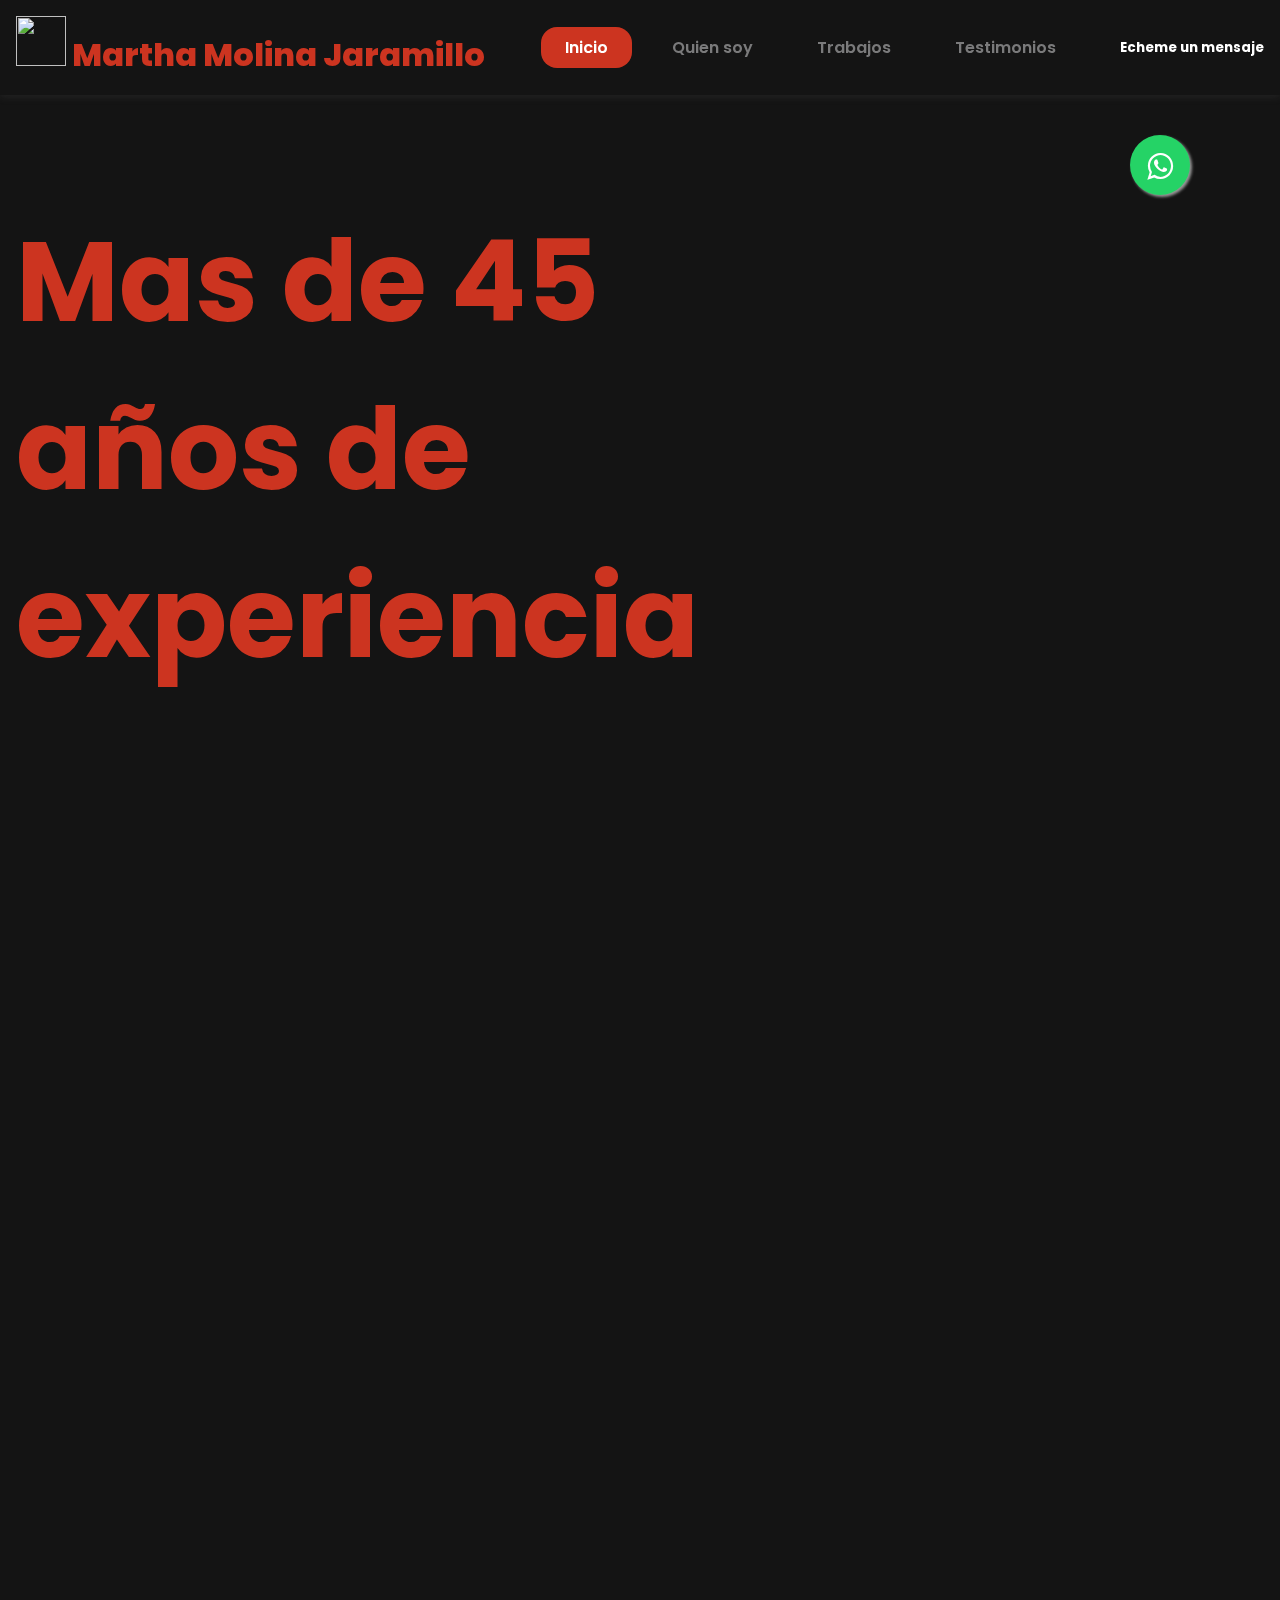
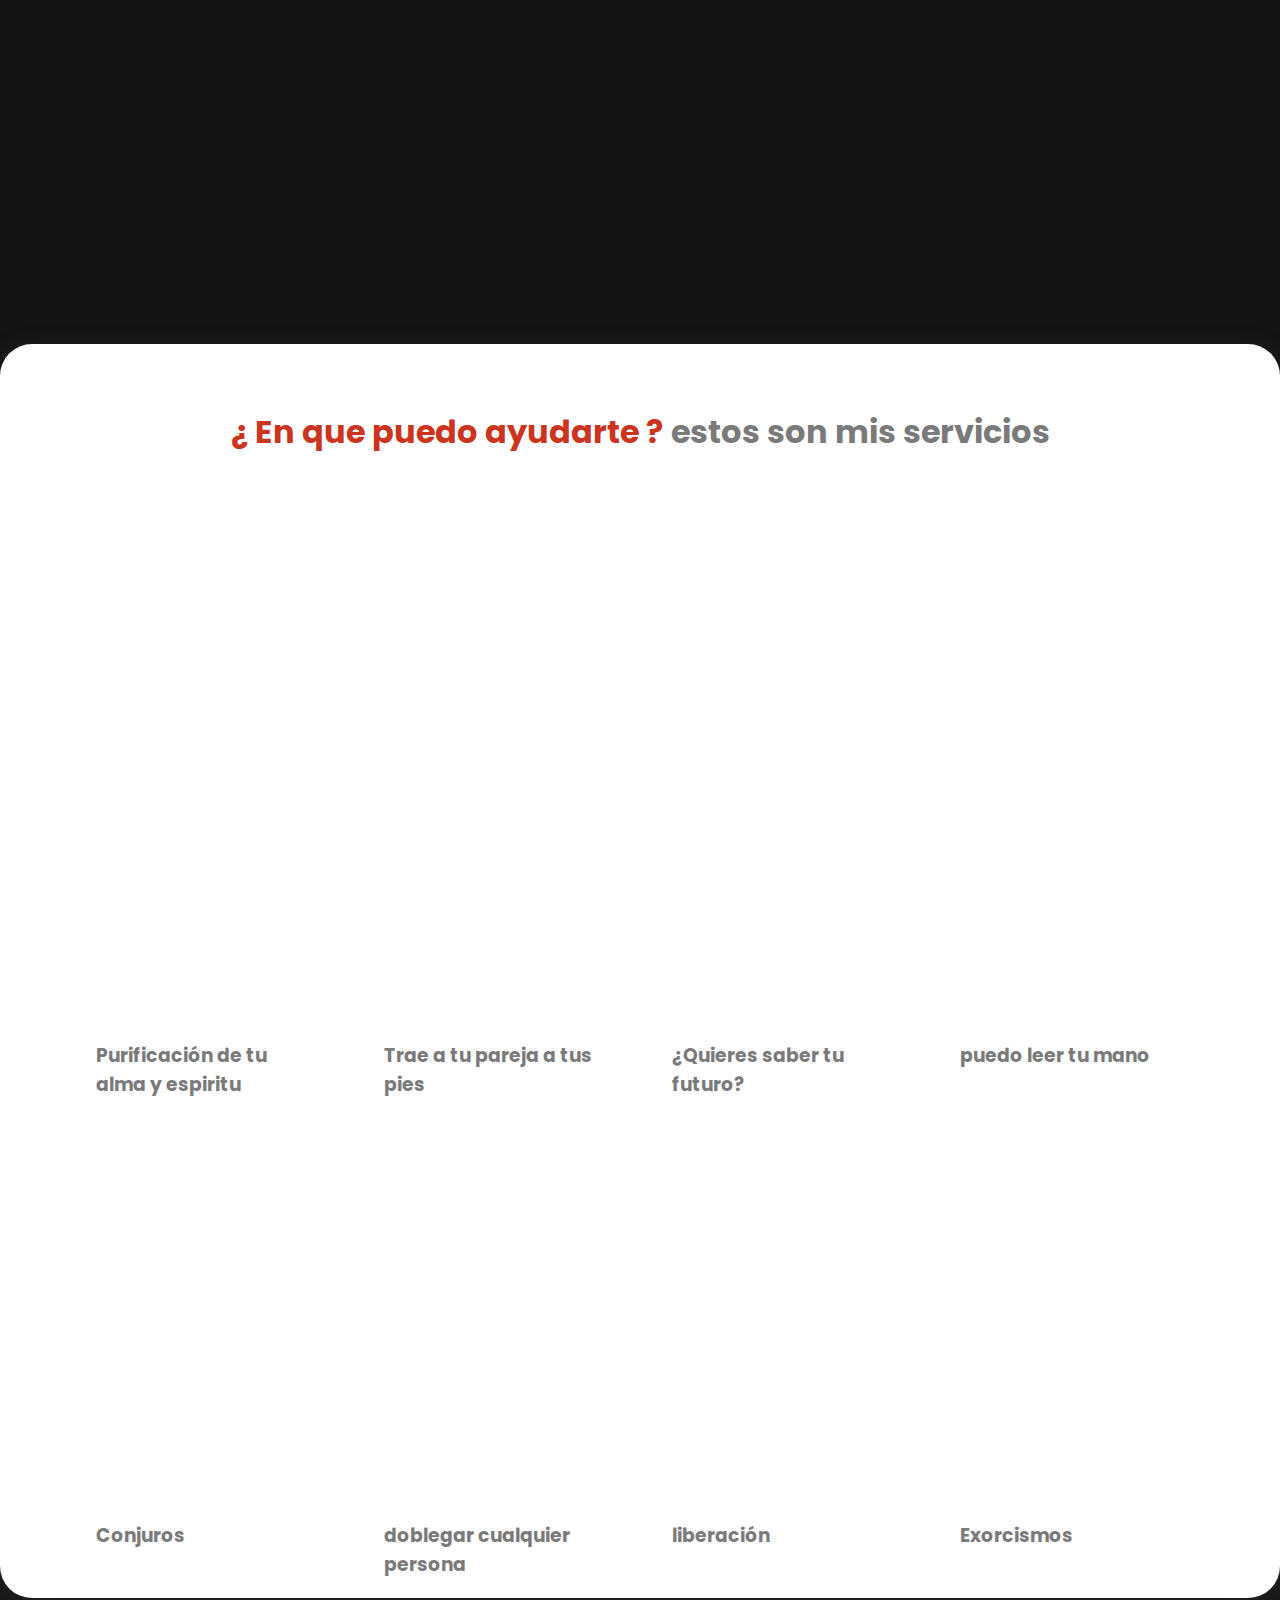
==== index.html @ 522d39cc "Add files via upload" ====
<!DOCTYPE html>
<html lang="en">

<head>
    <meta charset="UTF-8">
    <meta name="viewport" content="width=device-width, initial-scale=1.0">
    <title>
        Martha Molina Jaramillo</title>

    <link rel="shortcut icon" href="assets/mt1.png" />
    <link rel="stylesheet" href="whatsapp.css">

    <link rel="icon" href="ruta_al_favicon.ico" type="image/x-icon">
    <link rel="preconnect" href="https://fonts.gstatic.com">
    <link href="https://fonts.googleapis.com/css2?family=Poppins:wght@200;300;400;500;600;700;800;900&display=swap" rel="stylesheet">
    <link href='https://unpkg.com/boxicons@2.0.7/css/boxicons.min.css' rel='stylesheet'>
    <link rel="stylesheet" href="style.css">
</head>

<link rel="stylesheet" href="https://maxcdn.bootstrapcdn.com/font-awesome/4.5.0/css/font-awesome.min.css">
<a href="https://api.whatsapp.com/send?phone=525630905645&text=Estoy interesado en tus trabajos quiero saber mas." class="float" target="_blank">
    <i class="fa fa-whatsapp my-float"></i>
</a>


<body>
    <!-- MOBILE NAV -->
    <div class="mb-nav">
        <div class="mb-move-item"></div>
        <div class="mb-nav-item active">
            <a href="#home">
                <i class="bx bxs-home"></i>
            </a>
        </div>
        <div class="mb-nav-item">
            <a href="#about">
                <i class='bx bxs-wink-smile'></i>
            </a>
        </div>
        <div class="mb-nav-item">
            <a href="#food-menu-section">
                <i class='bx bxs-food-menu'></i>
            </a>
        </div>
        <div class="mb-nav-item">
            <a href="#testimonial">
                <i class='bx bxs-comment-detail'></i>
            </a>
        </div>
    </div>
    <!-- END MOBILE NAV -->
    <!-- BACK TO TOP BTN -->

    <!-- TOP NAVIGATION -->
    <div class="nav">
        <div class="menu-wrap">
            <a href="#home">
                <div class="logo">
                    <img src="assets/mt1.png" height="50" width="50" alt=""> Martha Molina Jaramillo
                </div>
            </a>
            <div class="menu h-xs">
                <a href="#home">
                    <div class="menu-item active">
                        Inicio
                    </div>
                </a>
                <a href="#about">
                    <div class="menu-item">
                        Quien soy
                    </div>
                </a>
                <a href="#food-menu-section">
                    <div class="menu-item">
                        Trabajos
                    </div>
                </a>
                <a href="#testimonial">
                    <div class="menu-item">
                        Testimonios
                    </div>
                </a>
            </div>
            <div class="right-menu">
                <h5>Echeme un mensaje</h5>


            </div>
        </div>
    </div>
    <!-- END TOP NAVIGATION -->
    <!-- SECTION HOME -->
    <section id="home" class="fullheight align-items-center bg-img bg-img-fixed" style="background-image: url(assets/mt4.png);">
        <div class="container">
            <div class="row">
                <div class="col-6 col-xs-12">
                    <div class="slogan">
                        <h1 class="left-to-right play-on-scroll">
                            Mas de 45 años de experiencia
                        </h1>
                        <p class="left-to-right play-on-scroll delay-2">
                        </p>
                        <div class="left-to-right play-on-scroll delay-4">

                        </div>
                    </div>
                </div>
            </div>
        </div>
    </section>
    <!-- END SECTION HOME -->
    <!-- SECION ABOUT -->
    <section class="about fullheight align-items-center" id="about">
        <div class="container">
            <div class="row">
                <div class="col-7 h-xs">
                    <img src="assets/mt6.png" alt="" class="fullwidth left-to-right play-on-scroll">
                </div>
                <div class="col-5 col-xs-12 align-items-center">
                    <div class="about-slogan right-to-left play-on-scroll">
                        <h3>
                            <span class="primary-color">Mas de</span> <span class="primary-color">45 años de</span> <span class="primary-color">experiencia</span>
                        </h3>
                        <p>
                            Yo si soy Bruja de a deveras porque yo si vuelo, Yo tengo mas de 50 años de Trabajar lo Negro, Mi trabajo es Negro porque me lo piden. En la Biznaga todos me conocen porque yo soy Bruja, Conmigo no hay que chingarse porque yo no me dejo de Nadie. </p>
                    </div>
                </div>
            </div>
        </div>
    </section>
    <!-- END SECION ABOUT -->
    <!-- FOOD MENU SECTION -->
    <section class="align-items-center bg-img bg-img-fixed" id="food-menu-section" style="background-image: url(assets/background1.png);">
        <div class="container">
            <div class="food-menu">
                <h1>
                    <span class="primary-color"> ¿ En que puedo ayudarte ? </span> estos son mis servicios
                </h1>
                <p>
                </p>
                <div class="food-category">
                    <div class="zoom play-on-scroll">
                        <button class="active" data-food-type="all">
Todos los trabajos                        </button>
                    </div>
                    <div class="zoom play-on-scroll delay-2">
                        <button data-food-type="salad">
                            Baños y Riegos 
                        </button>
                    </div>
                    <div class="zoom play-on-scroll delay-4">
                        <button data-food-type="lorem">
                            Amarres y encantamientos
                        </button>
                    </div>
                    <div class="zoom play-on-scroll delay-6">
                        <button data-food-type="ipsum">
                            Lectura
                        </button>
                    </div>
                    <div class="zoom play-on-scroll delay-8">
                        <button data-food-type="dolor">
                            Entierros
                        </button>
                    </div>
                </div>

                <div class="food-item-wrap all">
                    <div class="food-item salad-type">
                        <div class="item-wrap bottom-up play-on-scroll">
                            <div class="item-img">
                                <div class="img-holder bg-img" style="background-image: url(assets/baño.png);"></div>
                            </div>
                            <div class="item-info">
                                <div>
                                    <h3>
                                        Purificación de tu alma y espiritu
                                    </h3>

                                </div>

                            </div>
                        </div>
                    </div>

                    <div class="food-item lorem-type">
                        <div class="item-wrap bottom-up play-on-scroll">
                            <div class="item-img">
                                <div class="img-holder bg-img" style="background-image: url('assets/baños.png');"></div>
                            </div>
                            <div class="item-info">
                                <div>
                                    <h3>
                                        Trae a tu pareja a tus pies </h3>

                                </div>

                            </div>
                        </div>
                    </div>

                    <div class="food-item ipsum-type">
                        <div class="item-wrap bottom-up play-on-scroll">
                            <div class="item-img">
                                <div class="img-holder bg-img" style="background-image: url('assets/cartas.png');">
                                </div>
                            </div>
                            <div class="item-info">
                                <div>
                                    <h3>
                                        ¿Quieres saber tu futuro?
                                    </h3>

                                </div>

                            </div>
                        </div>
                    </div>

                    <div class="food-item ipsum-type">
                        <div class="item-wrap bottom-up play-on-scroll">
                            <div class="item-img">
                                <div class="img-holder bg-img" style="background-image: url('assets/manos.png');">
                                </div>
                            </div>
                            <div class="item-info">
                                <div>
                                    <h3>
                                        puedo leer tu mano
                                    </h3>

                                </div>

                            </div>
                        </div>
                    </div>
                    <div class="food-item lorem-type">
                        <div class="item-wrap bottom-up play-on-scroll">
                            <div class="item-img">
                                <div class="img-holder bg-img" style="background-image: url('assets/amarre1.png');"></div>
                            </div>
                            <div class="item-info">
                                <div>
                                    <h3>
                                        Conjuros
                                    </h3>

                                </div>

                            </div>
                        </div>
                    </div>

                    <div class="food-item dolor-type">
                        <div class="item-wrap bottom-up play-on-scroll">
                            <div class="item-img">
                                <div class="img-holder bg-img" style="background-image: url('assets/entierro.png');"></div>
                            </div>
                            <div class="item-info">
                                <div>
                                    <h3>
                                        doblegar cualquier persona
                                    </h3>

                                </div>

                            </div>
                        </div>
                    </div>

                    <div class="food-item salad-type">
                        <div class="item-wrap bottom-up play-on-scroll">
                            <div class="item-img">
                                <div class="img-holder bg-img" style="background-image: url('assets/mt8.png');"></div>
                            </div>
                            <div class="item-info">
                                <div>
                                    <h3>
                                        liberación </h3>
                                </div>

                            </div>
                        </div>
                    </div>

                    <div class="food-item salad-type">
                        <div class="item-wrap bottom-up play-on-scroll">
                            <div class="item-img">
                                <div class="img-holder bg-img" style="background-image: url('assets/imagen1.png');"></div>
                            </div>
                            <div class="item-info">
                                <div>
                                    <h3>
                                        Exorcismos </h3>

                                </div>

                            </div>
                        </div>
                    </div>




                </div>
            </div>
        </div>


        </div>
        </div>
        </div>
        </div>
        </div>
        </div>
    </section>
    <!-- END FOOD MENU SECTION -->
    <!-- TESTIMONIAL SECTION -->
    <section id="testimonial">
        <div class="container">
            <div class="row">
                <div class="col-4 col-xs-12">
                    <div class="review-wrap zoom play-on-scroll delay-2">
                        <div class="review-content">
                            <p>
                                "Encontre sentido de nuevo a mi vida, entontre lo que buscaba, gracias patrona" </p>
                            <div class="review-img bg-img" style="background-image: url(assets/Ramiro.png);">
                            </div>
                        </div>
                        <div class="review-info">
                            <h3>
                                Ramiro Cifuentes
                            </h3>
                            <div class="rating">
                                <i class="bx bxs-star"></i>
                                <i class="bx bxs-star"></i>
                                <i class="bx bxs-star"></i>
                                <i class="bx bxs-star"></i>
                                <i class="bx bxs-star"></i>
                            </div>
                        </div>
                    </div>
                </div>
                <div class="col-4 col-xs-12">
                    <div class="zoom play-on-scroll">
                        <div class="review-wrap active">
                            <div class="review-content">
                                <p>
                                    Hace unos meses, mi vida estaba plagada de problemas y desgracias. Me sentía desesperado y sin esperanza, sin saber a dónde acudir. Fue entonces cuando, por casualidad, encontré a Martha
                                    <div class="review-img bg-img" style="background-image: url(assets/fernandolopez.png);">
                                    </div>
                            </div>
                            <div class="review-info">
                                <h3>
                                    Fernando lopez
                                </h3>
                                <div class="rating">
                                    <i class="bx bxs-star"></i>
                                    <i class="bx bxs-star"></i>
                                    <i class="bx bxs-star"></i>
                                    <i class="bx bxs-star"></i>
                                    <i class="bx bxs-star"></i>
                                </div>

                            </div>
                        </div>
                    </div>
                </div>
                <div class="col-4 col-xs-12">
                    <div class="review-wrap zoom play-on-scroll delay-4">
                        <div class="review-content">
                            <p>
                                "Estabamos a punto de separarnos de acabar con nuestra familia por envidia de la gente, infinitas gracias Martha" </p>
                            <div class="review-img bg-img" style="background-image: url(assets/andreaycarlos.png);">
                            </div>
                        </div>
                        <div class="review-info">
                            <h3>
                                Andrea y Carlos
                            </h3>
                            <div class="rating">
                                <i class="bx bxs-star"></i>
                                <i class="bx bxs-star"></i>
                                <i class="bx bxs-star"></i>
                                <i class="bx bxs-star"></i>
                                <i class="bx bxs-star"></i>
                            </div>

                        </div>
                    </div>
                </div>
            </div>
        </div>
    </section>
    <!-- END TESTIMONIAL SECTION -->


    <script src="index.js"></script>
</body>

</html>

</html>
</div>
</div>
</div>
</div>
</div>
</div>
</section>
<!-- END TESTIMONIAL SECTION -->
<!-- FOOTER SECTION -->

<!-- END FOOTER SECTION -->

<script src="index.js "></script>
</body>

</html>
---- whatsapp.css ----
.float {
    position: fixed;
    width: 60px;
    height: 60px;
    bottom: 40px;
    right: 40px;
    background-color: #25d366;
    color: #FFF;
    border-radius: 50px;
    text-align: center;
    font-size: 30px;
    box-shadow: 2px 2px 3px #999;
    z-index: 100;
    top: 15%;
    margin-right: 50px;
    ;
}

.float:hover {
    text-decoration: none;
    color: #25d366;
    background-color: #fff;
}

.my-float {
    margin-top: 16px;
}

.float {
    animation: bounce 1s infinite ease-in-out;
}

@keyframes bounce {
    0%,
    100% {
        transform: translateY(0);
    }
    30%,
    50%,
    70% {
        transform: translateY(-10px);
        /* Ajusta el valor para la distancia de rebote */
    }
}

.right-menu {
    font-family: monospace;
    /* Fuente monoespaciada para alineación uniforme */
    position: relative;
    /* Posicionamiento relativo para el contenedor */
}

.right-menu span {
    display: inline-block;
    /* Convertir cada letra en un bloque */
    animation: escribir 0.5s steps(1, end) forwards;
    /* Animación por letra */
}

@keyframes escribir {
    from {
        width: 0;
        /* Letra inicialmente sin ancho */
    }
    to {
        width: auto;
        /* Letra con ancho completo al final */
    }
}
---- style.css ----
:root {
    --primary-color: rgb(204, 52, 32);
    --background-color: #141414;
    --secon-color: #9da2ad;
    --grey: #7a7a7b;
    --white: #ffffff;
}

* {
    font-family: 'Poppins', sans-serif;
    margin: 0;
    padding: 0;
    box-sizing: border-box;
}

a {
    color: white;
    text-decoration: none;
}

button {
    font-family: 'Poppins', sans-serif;
    margin: 0;
    padding: 0;
    box-sizing: border-box;
}

p {
    color: black;
    font-weight: bold;
    text-decoration: none;
}

h1 {
    color: red;
    text-decoration: none;
}

h5 {
    color: var(--white);
    text-decoration: none;
}

body,
html {
    background-color: var(--background-color);
    scroll-behavior: smooth;
    position: relative;
    overflow-x: hidden;
}

.nav {
    position: fixed;
    top: 0;
    left: 0;
    width: 100%;
    z-index: 99;
    background-color: var(--background-color);
    box-shadow: rgba(99, 99, 99, 0.2) 0px 2px 8px 0px;
}

.menu-wrap {
    max-width: 1366px;
    margin: auto;
    display: flex;
    align-items: center;
    justify-content: space-between;
    padding: 1rem;
}

.logo {
    font-size: 2rem;
    font-weight: 800;
    color: var(--primary-color);
}

.menu {
    display: flex;
    align-items: center;
    justify-content: center;
}

.menu-item {
    margin-left: 1rem;
    padding: .5rem 1.5rem;
    font-weight: 600;
    color: var(--grey);
    transition: .5s ease-in-out;
    cursor: pointer;
}

.menu-item:hover,
.menu-item.active {
    color: var(--white);
    background-color: var(--primary-color);
    border-radius: 1rem;
}

.cart-btn {
    width: 3rem;
    height: 3rem;
    display: flex;
    align-items: center;
    justify-content: center;
    color: var(--primary-color);
    font-size: 2rem;
    cursor: pointer;
    transition: .5s ease-in-out;
}

.cart-btn:hover {
    background-color: var(--primary-color);
    color: var(--white);
    border-radius: 1rem;
}

.fullheight {
    height: 100vh;
}

.align-items-center {
    display: flex;
    align-items: center;
    justify-content: center;
    text-align: center;
}

.bg-img {
    background-position: center;
    background-size: cover;
    background-repeat: no-repeat;
}

.bg-img-fixed {
    background-attachment: fixed;
}

.container {
    width: 100%;
    max-width: 1366px;
    margin: 0 auto;
}

section {
    padding: 9rem 0;
}

.slogan {
    text-align: left;
}

.slogan h1 {
    font-size: 7rem;
    color: var(--primary-color);
}

.slogan button {
    padding: 1rem 5rem;
    outline: none;
    border: none;
    background-color: var(--background-color);
    border: .125rem solid var(--primary-color);
    border-radius: 2rem;
    color: var(--primary-color);
    margin: 3rem 0;
    cursor: pointer;
    font-weight: 600;
    transition: .5s ease-in-out;
}

.slogan button:hover {
    background-color: var(--primary-color);
    color: var(--white);
}

.fullwidth {
    width: 100%;
}

#about img {
    border-radius: 2rem;
    box-shadow: rgba(17, 17, 26, 0.1) 0px 8px 24px, rgba(17, 17, 26, 0.1) 0px 16px 56px, rgba(17, 17, 26, 0.1) 0px 24px 80px;
}

.about-slogan {
    padding: 4rem;
    background-color: var(--white);
    border-radius: 2rem;
    box-shadow: rgba(0, 0, 0, 0.15) 0px 2px 8px;
}

.about-slogan.start {
    transform: translateX(-10rem) !important;
}

.about-slogan h3 {
    font-size: 2rem;
    margin-bottom: 3rem;
    color: var(--grey);
}

.primary-color {
    color: var(--primary-color);
}

.food-menu {
    padding: 4rem;
    background-color: var(--white);
    border-radius: 2rem;
    box-shadow: rgba(100, 100, 111, 0.2) 0px 7px 29px 0px;
}

.food-menu h1 {
    color: var(--grey);
}

.food-menu p {
    margin: 2rem 0;
}

.food-category {
    display: flex;
}

.food-category button {
    padding: .5rem 2.5rem;
    margin: 0 1rem;
    outline: none;
    border: 1px solid var(--primary-color);
    background-color: transparent;
    color: var(--primary-color);
    font-weight: 600;
    border-radius: 1rem;
    cursor: pointer;
    transition: .3s ease-in-out;
}

.food-category button:hover,
.food-category button.active {
    background-color: var(--primary-color);
    color: var(--white);
}

.food-item-wrap {
    display: flex;
    flex-wrap: wrap;
    justify-content: flex-start;
    margin-top: 3rem;
}

.food-item {
    width: 25%;
    height: 30rem;
    padding: 1rem;
}

.item-wrap {
    height: 100%;
    transition: .4s ease-in-out;
    cursor: pointer;
    border-radius: 2rem;
}

.item-wrap:hover {
    box-shadow: rgba(14, 30, 37, 0.12) 0px 2px 4px 0px, rgba(14, 30, 37, 0.32) 0px 2px 16px 0px;
}

.item-img {
    height: 60%;
    position: relative;
    overflow: hidden;
    border-radius: 2rem;
}

.img-holder {
    position: absolute;
    top: 0;
    left: 0;
    width: 100%;
    height: 100%;
    transition: .5s ease-in-out;
    border-radius: 2rem;
}

.img-holder:hover {
    transform: scale(2) rotate(45deg);
}

.item-info {
    display: flex;
    justify-content: space-between;
    align-items: center;
    margin-top: 3rem;
    padding: 0 1rem;
}

.item-info h3 {
    color: var(--grey);
}

.item-info>div:first-child {
    text-align: left;
}

.review-wrap {
    width: 100%;
    padding: 1rem;
    background-color: var(--white);
    border-radius: 3rem;
    box-shadow: rgba(100, 100, 111, 0.2) 0px 7px 29px 0px;
}

.review-wrap.active {
    transform: scale(1.2) !important;
}

.review-content {
    padding: 3rem;
    border-bottom: .125rem solid var(--grey);
    position: relative;
    text-align: center;
}

.review-img {
    position: absolute;
    left: 50%;
    transform: translateX(-50%);
    bottom: -2.5rem;
    width: 5rem;
    height: 5rem;
    border-radius: 2rem;
    box-shadow: rgba(100, 100, 111, 0.2) 0px 7px 29px 0px;
}

.review-info {
    padding: 3rem;
    text-align: center;
}

.rating {
    margin-top: 2rem;
}

.rating i {
    color: var(--primary-color);
}

.footer {
    color: var(--white);
}

.footer h1 {
    color: var(--primary-color);
}

.input-group {
    padding: 1rem;
    border: .125rem solid var(--primary-color);
    border-radius: 2rem;
    display: flex;
    justify-content: space-between;
    margin-top: 2rem;
}

.input-group input {
    flex: auto;
    outline: none;
    border: none;
    color: var(--primary-color);
    background-color: transparent;
}

.input-group button {
    padding: .5rem 1rem;
    outline: none;
    border: none;
    background-color: var(--primary-color);
    border-radius: 1rem;
    color: var(--white);
    font-weight: 600;
    cursor: pointer;
}

.back-to-top {
    position: fixed;
    bottom: 70px;
    right: 70px;
    border-radius: 10px;
    background-color: var(--primary-color);
    color: var(--white);
    display: flex;
    align-items: center;
    justify-content: center;
    font-size: 2rem;
    padding: .5rem;
    z-index: 99;
    display: none;
}

.food-item-wrap>div {
    display: none;
}

.food-item-wrap.all>div {
    display: block;
}

.food-item-wrap.salad>div.salad-type {
    display: block;
}

.food-item-wrap.lorem>div.lorem-type {
    display: block;
}

.food-item-wrap.ipsum>div.ipsum-type {
    display: block;
}

.food-item-wrap.dolor>div.dolor-type {
    display: block;
}


/* ANIMATION */

.left-to-right {
    transform: translateX(-150%);
    transition: 1s ease-in-out;
}

.left-to-right.start {
    transform: translateX(0);
}

.right-to-left {
    transform: translateX(150%);
    transition: 1s ease-in-out;
}

.right-to-left.start {
    transform: translateX(0);
}

.zoom {
    transform: scale(0);
    transition: .6s ease-in-out;
}

.zoom.start {
    transform: unset;
}

.bottom-up {
    transform: translateY(30%);
    transition: .8s ease-in-out;
}

.bottom-up.start {
    transform: translateY(0);
}

.delay-2 {
    transition-delay: .2s;
}

.delay-4 {
    transition-delay: .4s;
}

.delay-6 {
    transition-delay: .6s;
}

.delay-8 {
    transition-delay: .8s;
}

.delay-10 {
    transition-delay: .10s;
}

.delay-12 {
    transition-delay: .12s;
}


/* GRID SYSTEM */

.row {
    display: flex;
    flex-wrap: wrap;
}

[class*="col-"] {
    padding: 1rem;
}

.col-1 {
    width: 8.33%;
}

.col-2 {
    width: 16.66%;
}

.col-3 {
    width: 25%;
}

.col-4 {
    width: 33.33%;
}

.col-5 {
    width: 41.66%;
}

.col-6 {
    width: 50%;
}

.col-7 {
    width: 58.33%;
}

.col-8 {
    width: 66.66%;
}

.col-9 {
    width: 75%;
}

.col-10 {
    width: 83.33%;
}

.col-11 {
    width: 91.66%;
}

.col-12 {
    width: 100%;
}

.mb-nav {
    display: none;
}


/* Extra small devices (phones, 600px and down) */

@media only screen and (max-width: 600px) {
    * {
        font-size: 13px;
    }
    h1 {
        font-size: 3rem !important;
    }
    span {
        font-size: inherit;
    }
    .cart-btn i {
        font-size: 2rem;
    }
    .about {
        background-image: url(assets/dan-gold-4_jhDO54BYg-unsplash.jpg);
        background-attachment: fixed;
    }
    .about-slogan.start {
        transform: translateX(0) !important;
    }
    .food-menu {
        padding: 4rem 0;
    }
    .food-item {
        width: 50%;
        height: 25rem;
    }
    .food-category {
        overflow-y: scroll;
    }
    .food-category button {
        width: max-content;
    }
    .back-to-top {
        bottom: 6rem;
        right: 1rem;
    }
    .review-wrap.active {
        transform: unset !important;
    }
    /* MOBILE NAV */
    .mb-nav {
        position: fixed;
        bottom: 0;
        display: flex;
        width: 100%;
        justify-content: space-between;
        align-items: center;
        background-color: var(--white);
        z-index: 99;
        overflow: hidden;
        border-top-left-radius: 2rem;
        border-top-right-radius: 2rem;
        box-shadow: rgba(100, 100, 111, 0.2) 0px 7px 29px 0px;
    }
    .mb-nav-item {
        display: flex;
        align-items: center;
        justify-content: center;
        flex: 25%;
        padding: 1rem 0;
    }
    .mb-nav-item i,
    .mb-nav-item a {
        font-size: 2rem;
        color: var(--secon-color);
        z-index: 2;
        transition: .5s ease-in-out;
    }
    .mb-nav-item.active i {
        color: var(--white);
    }
    .mb-move-item {
        position: absolute;
        left: 0;
        width: 25%;
        height: 100%;
        background-color: var(--primary-color);
        transition: .5s ease-in-out;
    }
    /* END MOBILE NAV */
    .col-xs-1 {
        width: 8.33%;
    }
    .col-xs-2 {
        width: 16.66%;
    }
    .col-xs-3 {
        width: 25%;
    }
    .col-xs-4 {
        width: 33.33%;
    }
    .col-xs-5 {
        width: 41.66%;
    }
    .col-xs-6 {
        width: 50%;
    }
    .col-xs-7 {
        width: 58.33%;
    }
    .col-xs-8 {
        width: 66.66%;
    }
    .col-xs-9 {
        width: 75%;
    }
    .col-xs-10 {
        width: 83.33%;
    }
    .col-xs-11 {
        width: 91.66%;
    }
    .col-xs-12 {
        width: 100%;
    }
    .h-xs {
        display: none;
    }
}
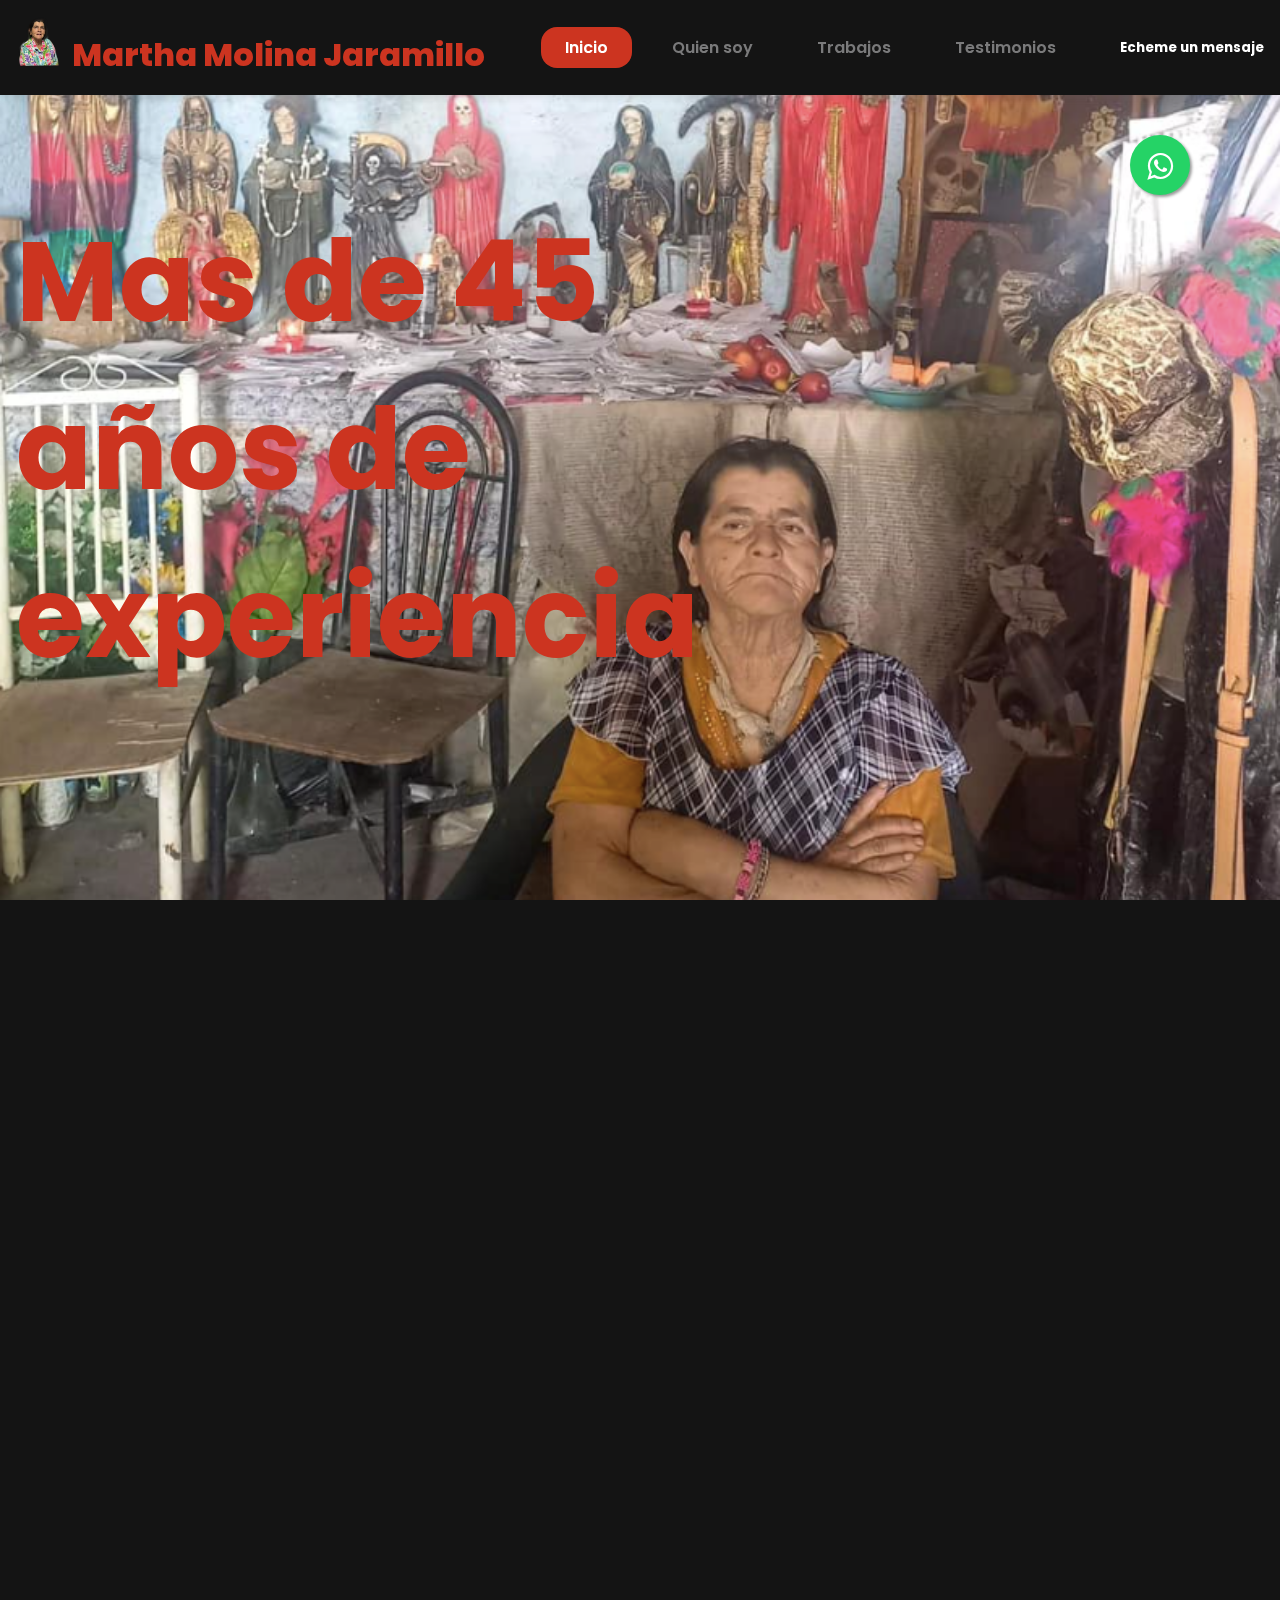
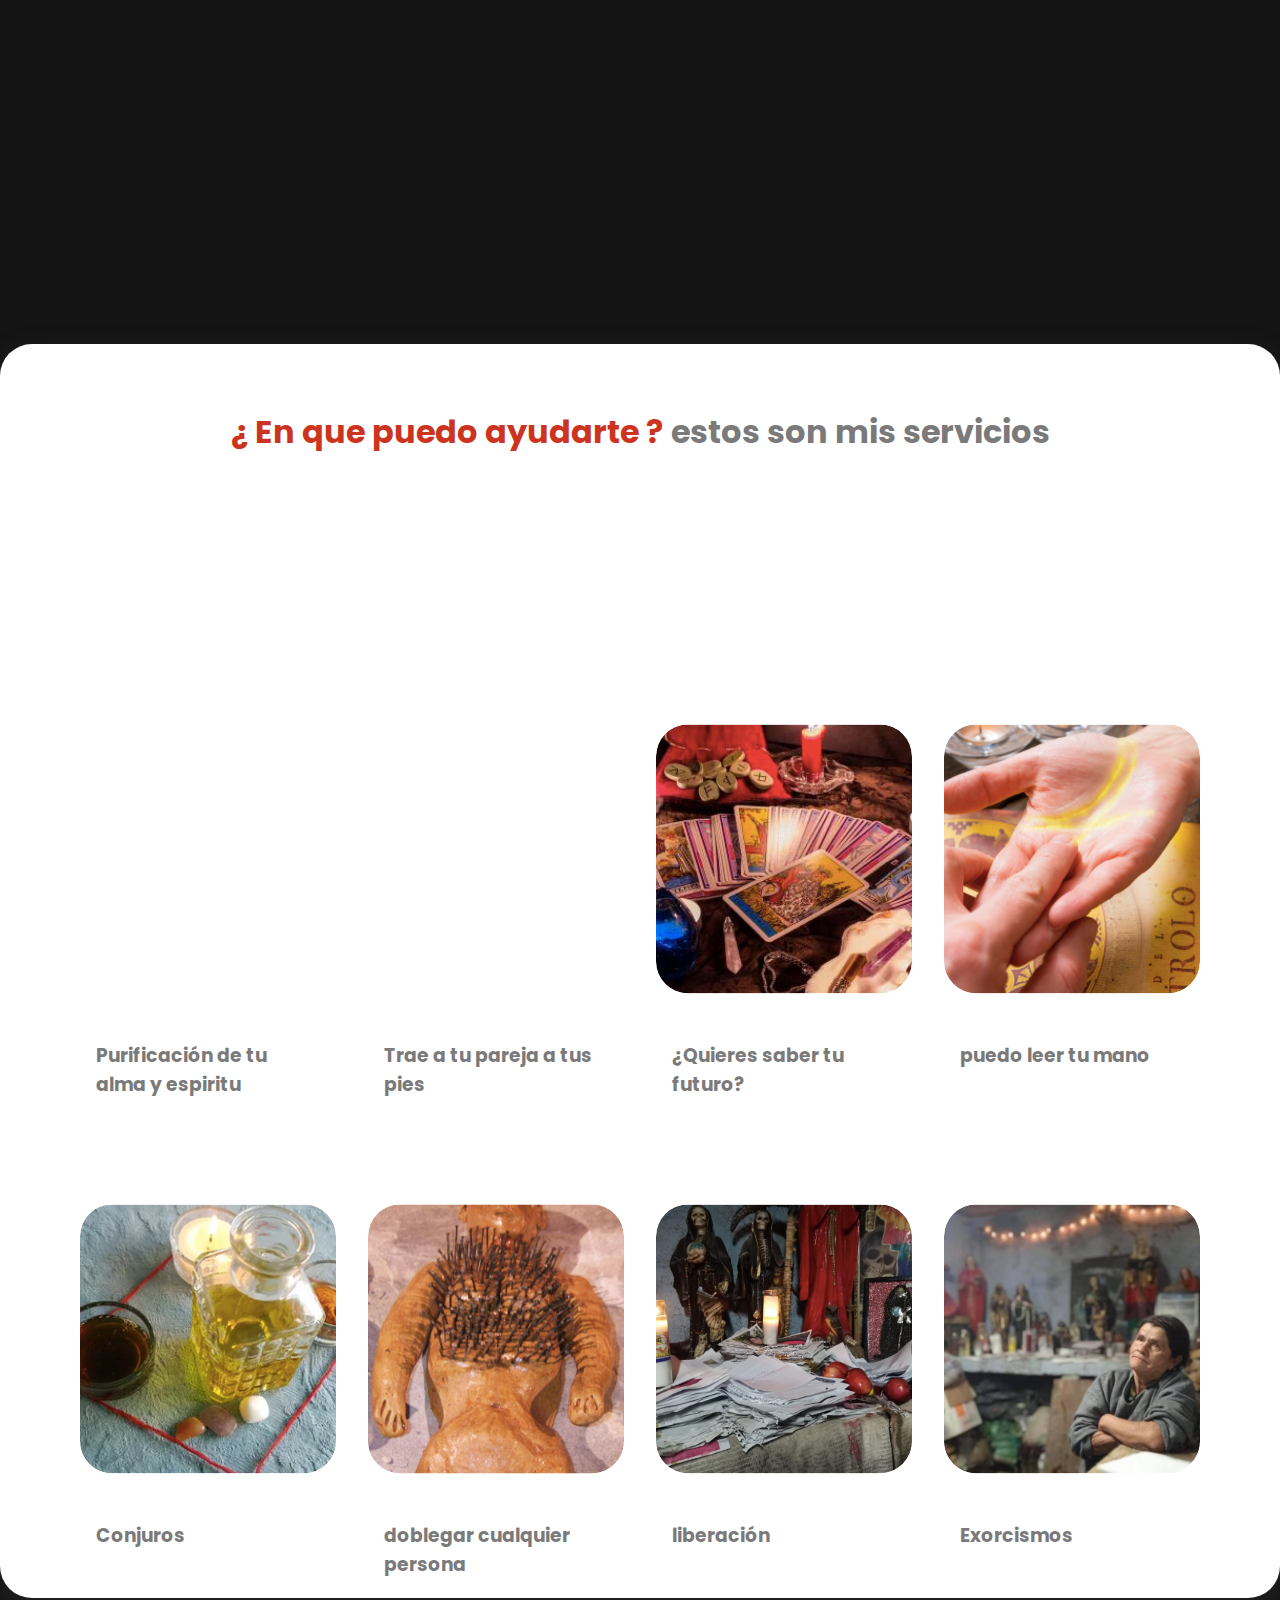
==== commit e4f78ccc: "Update index.html" ====
--- a/index.html
+++ b/index.html
@@ -15,6 +15,34 @@
     <link href="https://fonts.googleapis.com/css2?family=Poppins:wght@200;300;400;500;600;700;800;900&display=swap" rel="stylesheet">
     <link href='https://unpkg.com/boxicons@2.0.7/css/boxicons.min.css' rel='stylesheet'>
     <link rel="stylesheet" href="style.css">
+     <script>
+        ! function(f, b, e, v, n, t, s) {
+            if (f.fbq) return;
+            n = f.fbq = function() {
+                n.callMethod ?
+                    n.callMethod.apply(n, arguments) : n.queue.push(arguments)
+            };
+            if (!f._fbq) f._fbq = n;
+            n.push = n;
+            n.loaded = !0;
+            n.version = '2.0';
+            n.queue = [];
+            t = b.createElement(e);
+            t.async = !0;
+            t.src = v;
+            s = b.getElementsByTagName(e)[0];
+            s.parentNode.insertBefore(t, s)
+        }(window, document, 'script',
+            'https://connect.facebook.net/en_US/fbevents.js');
+        fbq('init', '992731858991677');
+        fbq('track', 'PageView');
+    </script>
+    <noscript><img height="1" width="1" style="display:none"
+src="https://www.facebook.com/tr?id=992731858991677&ev=PageView&noscript=1"
+/></noscript>
+    <!-- End Meta Pixel Code -->
+
+    
 </head>
 
 <link rel="stylesheet" href="https://maxcdn.bootstrapcdn.com/font-awesome/4.5.0/css/font-awesome.min.css">
@@ -416,4 +444,4 @@
 <script src="index.js "></script>
 </body>
 
-</html>+</html>
